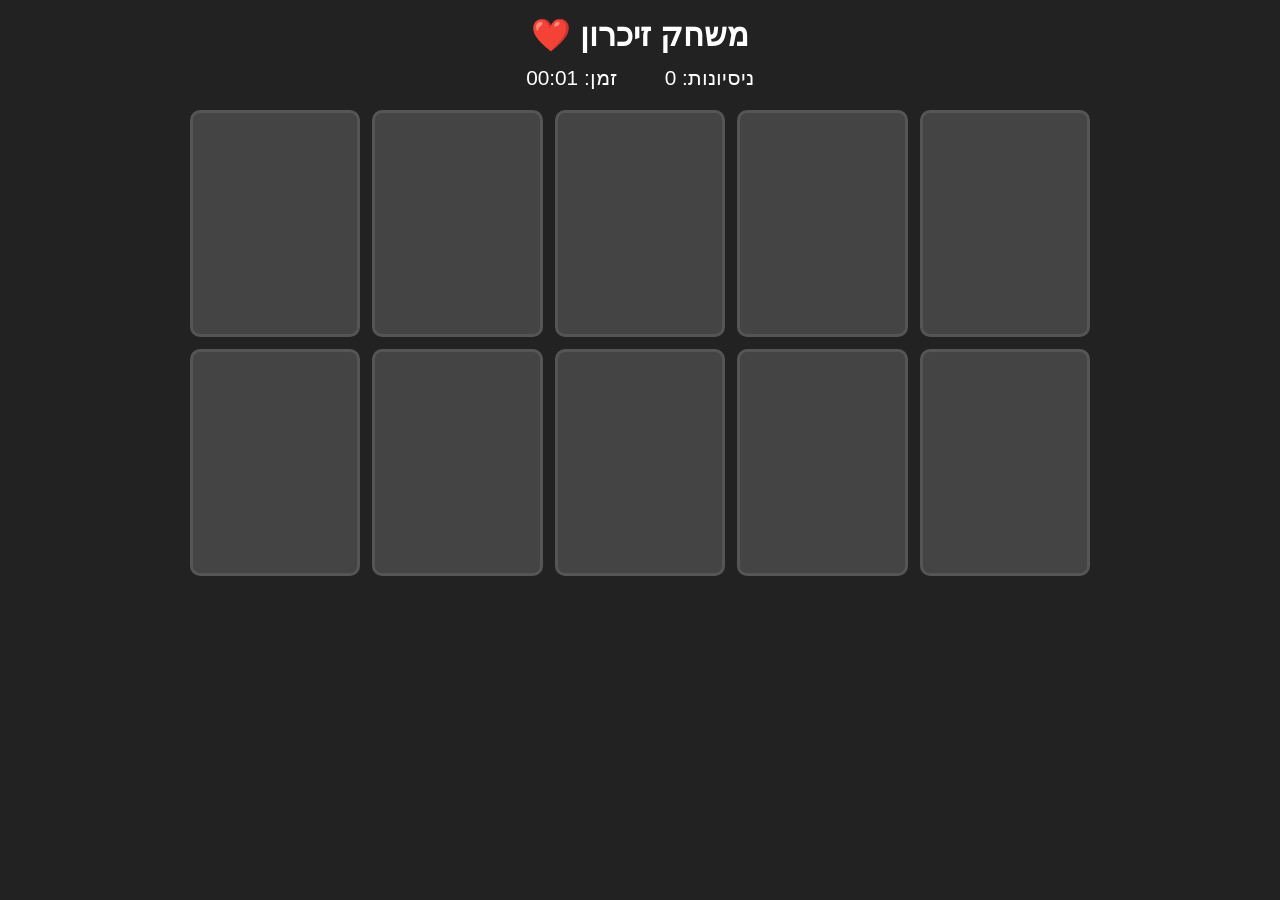
==== web/index.html @ b316488f "Refactor desktop game + add web version - Refactored MemGame.py to class-based GameBoard, eliminatin" ====
<!DOCTYPE html>
<html lang="he" dir="rtl">
<head>
  <meta charset="UTF-8">
  <meta name="viewport" content="width=device-width, initial-scale=1.0">
  <title>משחק זיכרון ❤️</title>
  <link rel="stylesheet" href="style.css">
</head>
<body>
  <h1>משחק זיכרון ❤️</h1>

  <div id="hud">
    <span id="attempts-display">ניסיונות: 0</span>
    <span id="timer-display">זמן: 00:00</span>
  </div>

  <div id="board"></div>

  <div id="victory" class="hidden">
    <p id="victory-message"></p>
    <button id="play-again">שחק שוב</button>
  </div>

  <script src="game.js"></script>
</body>
</html>
---- web/style.css ----
* {
  box-sizing: border-box;
  margin: 0;
  padding: 0;
}

body {
  background: #222;
  color: white;
  font-family: Arial, sans-serif;
  direction: rtl;
  min-height: 100vh;
  display: flex;
  flex-direction: column;
  align-items: center;
  padding: 16px;
}

h1 {
  font-size: 2rem;
  margin-bottom: 12px;
}

/* --------------------------------
   HUD (attempts + timer)
-------------------------------- */
#hud {
  display: flex;
  gap: 48px;
  font-size: 1.3rem;
  margin-bottom: 20px;
}

/* --------------------------------
   Card board
-------------------------------- */
#board {
  display: grid;
  grid-template-columns: repeat(5, 1fr);
  gap: 12px;
  width: min(95vw, 900px);
}

/* --------------------------------
   Individual card (3-D flip)
-------------------------------- */
.card {
  aspect-ratio: 3 / 4;
  perspective: 1000px;
  cursor: pointer;
}

.card-inner {
  width: 100%;
  height: 100%;
  position: relative;
  transform-style: preserve-3d;
  transition: transform 0.45s ease;
  border-radius: 10px;
}

.card.flipped .card-inner,
.card.matched .card-inner {
  transform: rotateY(180deg);
}

.card-front,
.card-back {
  position: absolute;
  inset: 0;
  backface-visibility: hidden;
  border-radius: 10px;
  overflow: hidden;
  border: 3px solid #555;
}

/* Front = the hidden back-of-card image */
.card-front {
  background: #444;
}

.card-front img,
.card-back img {
  width: 100%;
  height: 100%;
  object-fit: cover;
  display: block;
}

/* Back = the revealed face image (rotated 180 so it appears right-side-up when flipped) */
.card-back {
  transform: rotateY(180deg);
}

.card.matched .card-inner {
  border-radius: 10px;
  box-shadow: 0 0 12px 4px #FFD700;
}

/* --------------------------------
   Victory overlay
-------------------------------- */
#victory {
  margin-top: 28px;
  text-align: center;
}

#victory.hidden {
  display: none;
}

#victory-message {
  font-size: 1.5rem;
  color: #FFD700;
  white-space: pre-line;
  margin-bottom: 20px;
  line-height: 1.7;
}

#play-again {
  font-size: 1.3rem;
  padding: 12px 36px;
  background: #444;
  color: white;
  border: 2px solid #888;
  border-radius: 8px;
  cursor: pointer;
  transition: background 0.2s;
}

#play-again:hover {
  background: #666;
}
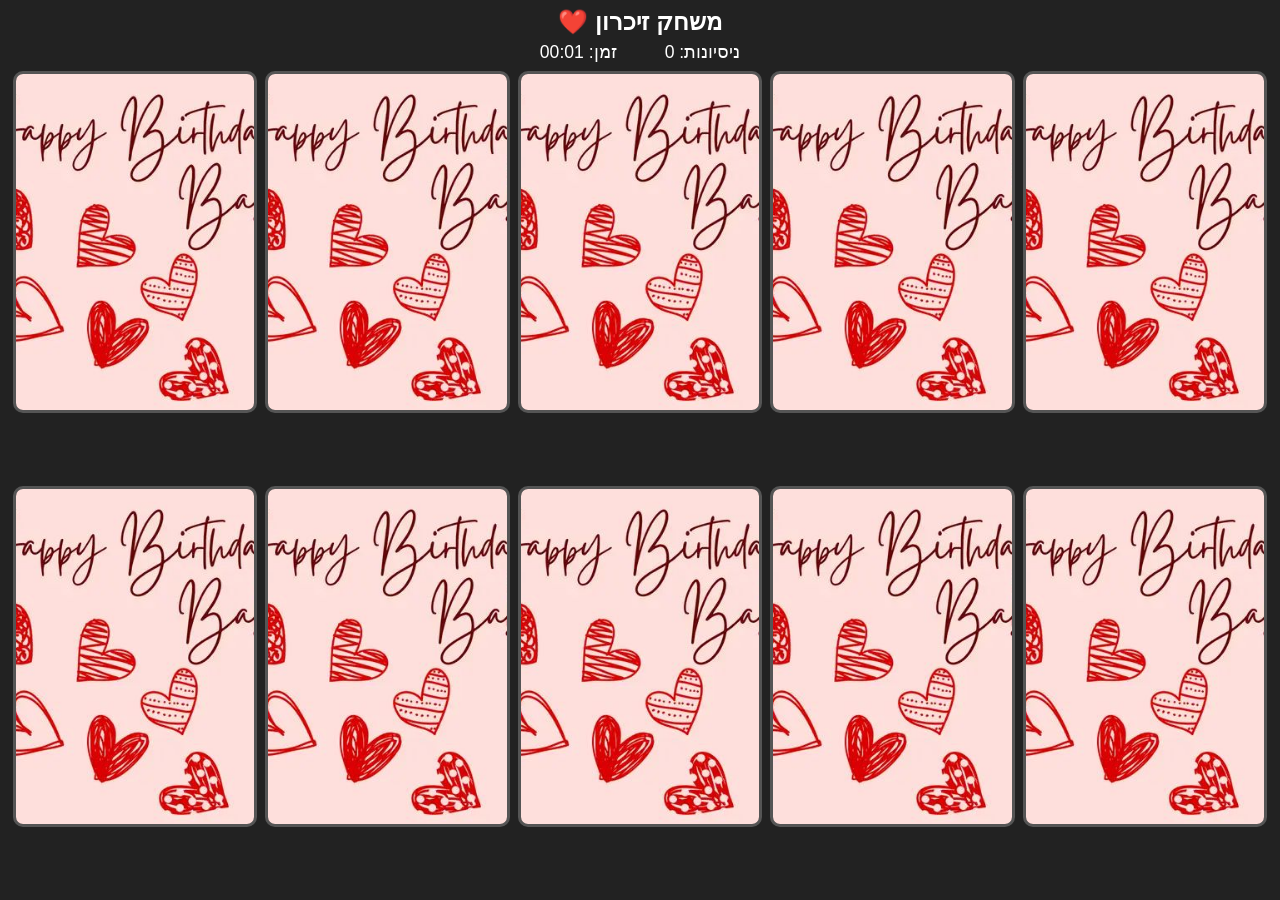
==== commit e68dff76: "html branch" ====
--- a/web/index.html
+++ b/web/index.html
@@ -16,6 +16,8 @@
 
   <div id="board"></div>
 
+  <canvas id="fireworks"></canvas>
+
   <div id="victory" class="hidden">
     <p id="victory-message"></p>
     <button id="play-again">שחק שוב</button>
--- a/web/style.css
+++ b/web/style.css
@@ -9,16 +9,17 @@
   color: white;
   font-family: Arial, sans-serif;
   direction: rtl;
-  min-height: 100vh;
+  height: 100vh;
+  overflow: hidden;
   display: flex;
   flex-direction: column;
   align-items: center;
-  padding: 16px;
+  padding: 8px 12px;
 }
 
 h1 {
-  font-size: 2rem;
-  margin-bottom: 12px;
+  font-size: 1.5rem;
+  margin-bottom: 6px;
 }
 
 /* --------------------------------
@@ -27,8 +28,8 @@
 #hud {
   display: flex;
   gap: 48px;
-  font-size: 1.3rem;
-  margin-bottom: 20px;
+  font-size: 1.1rem;
+  margin-bottom: 8px;
 }
 
 /* --------------------------------
@@ -37,17 +38,19 @@
 #board {
   display: grid;
   grid-template-columns: repeat(5, 1fr);
-  gap: 12px;
-  width: min(95vw, 900px);
+  gap: 8px;
+  width: 98vw;
+  flex: 1;
+  align-content: stretch;
 }
 
 /* --------------------------------
    Individual card (3-D flip)
 -------------------------------- */
 .card {
-  aspect-ratio: 3 / 4;
   perspective: 1000px;
   cursor: pointer;
+  height: calc((100vh - 80px) / 2.4);
 }
 
 .card-inner {
@@ -94,14 +97,31 @@
 
 .card.matched .card-inner {
   border-radius: 10px;
-  box-shadow: 0 0 12px 4px #FFD700;
+  box-shadow: 0 0 12px 4px #4CAF50;
+}
+
+/* --------------------------------
+   Fireworks canvas
+-------------------------------- */
+#fireworks {
+  position: fixed;
+  inset: 0;
+  pointer-events: none;
+  z-index: 10;
 }
 
 /* --------------------------------
    Victory overlay
 -------------------------------- */
 #victory {
-  margin-top: 28px;
+  position: fixed;
+  inset: 0;
+  display: flex;
+  flex-direction: column;
+  align-items: center;
+  justify-content: center;
+  z-index: 20;
+  background: rgba(0, 0, 0, 0.45);
   text-align: center;
 }
 
@@ -111,7 +131,7 @@
 
 #victory-message {
   font-size: 1.5rem;
-  color: #FFD700;
+  color: #4CAF50;
   white-space: pre-line;
   margin-bottom: 20px;
   line-height: 1.7;
